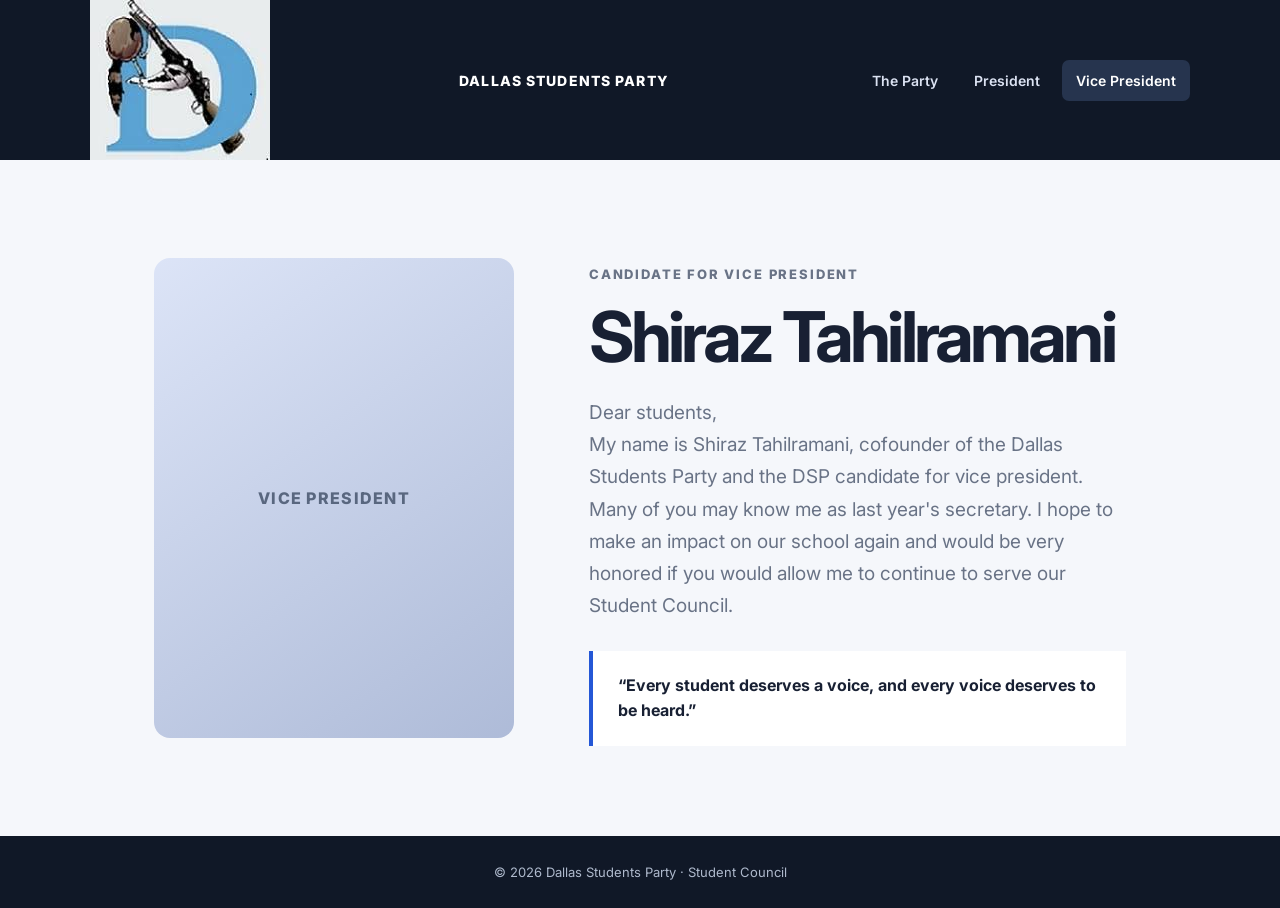
==== vice-president.html @ 4e983c69 "Add files via upload" ====
<!DOCTYPE html>
<html lang="en">
<head>
  <meta charset="UTF-8">
  <meta name="viewport" content="width=device-width, initial-scale=1.0">
  <title>Dallas Students Party | Vice President</title>
  <link rel="stylesheet" href="style.css">
</head>
<body>
  <header>
    <img src="logo.jpg" alt="Dallas Students Party Logo">
    <div class="brand">DALLAS STUDENTS PARTY</div>
    <nav>
      <a href="index.html">The Party</a>
      <a href="president.html">President</a>
      <a class="active" href="vice-president.html">Vice President</a>
    </nav>
  </header>

  <main class="profile">
    <div class="profile-photo placeholder">VICE PRESIDENT</div>
    <section>
      <p class="eyebrow">CANDIDATE FOR VICE PRESIDENT</p>
      <h1>Shiraz Tahilramani</h1>
      <p class="lead">Dear students,<br>
        My name is Shiraz Tahilramani, cofounder of the Dallas Students Party and the DSP candidate for vice president. Many of you may know me as last year's secretary. I hope to make an impact on our school again and would be very honored if you would allow me to continue to serve our Student Council.</p>
      <div class="quote">“Every student deserves a voice, and every voice deserves to be heard.”</div>
    </section>
  </main>

  <footer>© 2026 Dallas Students Party · Student Council</footer>
</body>
</html>
---- style.css ----
@import url('https://fonts.googleapis.com/css2?family=Inter:wght@400;600;700;800&display=swap');

:root {
  --navy: #101827;
  --blue: #2457d6;
  --light: #f5f7fb;
  --text: #182033;
  --muted: #697386;
  --white: #ffffff;
}

* { box-sizing: border-box; }
body {
  margin: 0;
  font-family: Inter, Arial, sans-serif;
  color: var(--text);
  background: var(--light);
}
header {
  min-height: 78px;
  padding: 0 7%;
  background: var(--navy);
  color: white;
  display: flex;
  align-items: center;
  justify-content: space-between;
  gap: 25px;
}
.brand { font-weight: 800; letter-spacing: .08em; font-size: 14px; }
nav { display: flex; gap: 8px; flex-wrap: wrap; }
nav a {
  color: #dbe2f2;
  text-decoration: none;
  padding: 12px 14px;
  border-radius: 7px;
  font-size: 14px;
  font-weight: 600;
}
nav a:hover, nav a.active { background: #26344e; color: white; }

.hero {
  min-height: 610px;
  padding: 90px 9%;
  display: grid;
  grid-template-columns: 1.35fr .65fr;
  align-items: center;
  gap: 70px;
  background: linear-gradient(135deg, #fff 0%, #eef3ff 100%);
}
.eyebrow {
  color: var(--blue);
  font-size: 13px;
  font-weight: 800;
  letter-spacing: .14em;
}
h1 {
  font-size: clamp(46px, 7vw, 82px);
  line-height: .98;
  margin: 18px 0 25px;
  letter-spacing: -.055em;
}
h1 span { color: var(--blue); }
.lead { font-size: 19px; line-height: 1.7; color: var(--muted); max-width: 700px; }
.buttons { display: flex; gap: 12px; margin-top: 32px; flex-wrap: wrap; }
.button { text-decoration: none; padding: 14px 20px; border-radius: 8px; font-weight: 700; }
.primary { background: var(--blue); color: white; }
.secondary { background: white; color: var(--navy); border: 1px solid #d9deea; }

.card {
  background: var(--navy);
  color: white;
  padding: 38px;
  border-radius: 18px;
  box-shadow: 0 25px 60px rgba(16,24,39,.18);
}
.card-mark {
  margin: 0 auto 45px auto;
  width: 144px; height: 144px; border-radius: 50%;
  background: var(--blue);
  display: grid; place-items: center;
  font-weight: 800; margin-bottom: 45px; font-size: 50px;
}
.card h2 { font-size: 30px; margin: 0 0 12px; }
.card p { color: #c7d0e2; line-height: 1.7; }

.section { padding: 80px 9%; background: white; }
.values {
  display: grid; grid-template-columns: repeat(3,1fr); gap: 30px;
  margin-top: 35px;
}
.values article { border-top: 3px solid var(--blue); padding-top: 20px; }
.values span { color: var(--blue); font-weight: 800; }
.values h3 { font-size: 23px; margin: 12px 0; }
.values p, .profile p { color: var(--muted); line-height: 1.7; }

.profile {
  max-width: 1100px;
  min-height: 650px;
  margin: auto;
  padding: 90px 5%;
  display: grid;
  grid-template-columns: 360px 1fr;
  gap: 75px;
  align-items: center;
}
.profile h1 { font-size: clamp(44px, 6vw, 70px); }
.profile-photo {
  width: 100%; aspect-ratio: 3/4;
  border-radius: 16px;
}
.placeholder {
  display: grid; place-items: center;
  background: linear-gradient(145deg, #dce4f7, #aebbd8);
  color: #59677f; font-weight: 800; letter-spacing: .08em;
}
.quote {
  margin-top: 28px; padding: 22px 25px;
  border-left: 4px solid var(--blue);
  background: white; font-weight: 700; line-height: 1.6;
}
footer {
  padding: 28px 7%;
  background: var(--navy);
  color: #aeb9cc;
  text-align: center;
  font-size: 13px;
}

@media (max-width: 800px) {
  header { padding: 18px 5%; align-items: flex-start; flex-direction: column; }
  .hero, .profile { grid-template-columns: 1fr; padding: 60px 7%; gap: 40px; }
  .values { grid-template-columns: 1fr; }
  .profile-photo { max-width: 360px; }
}
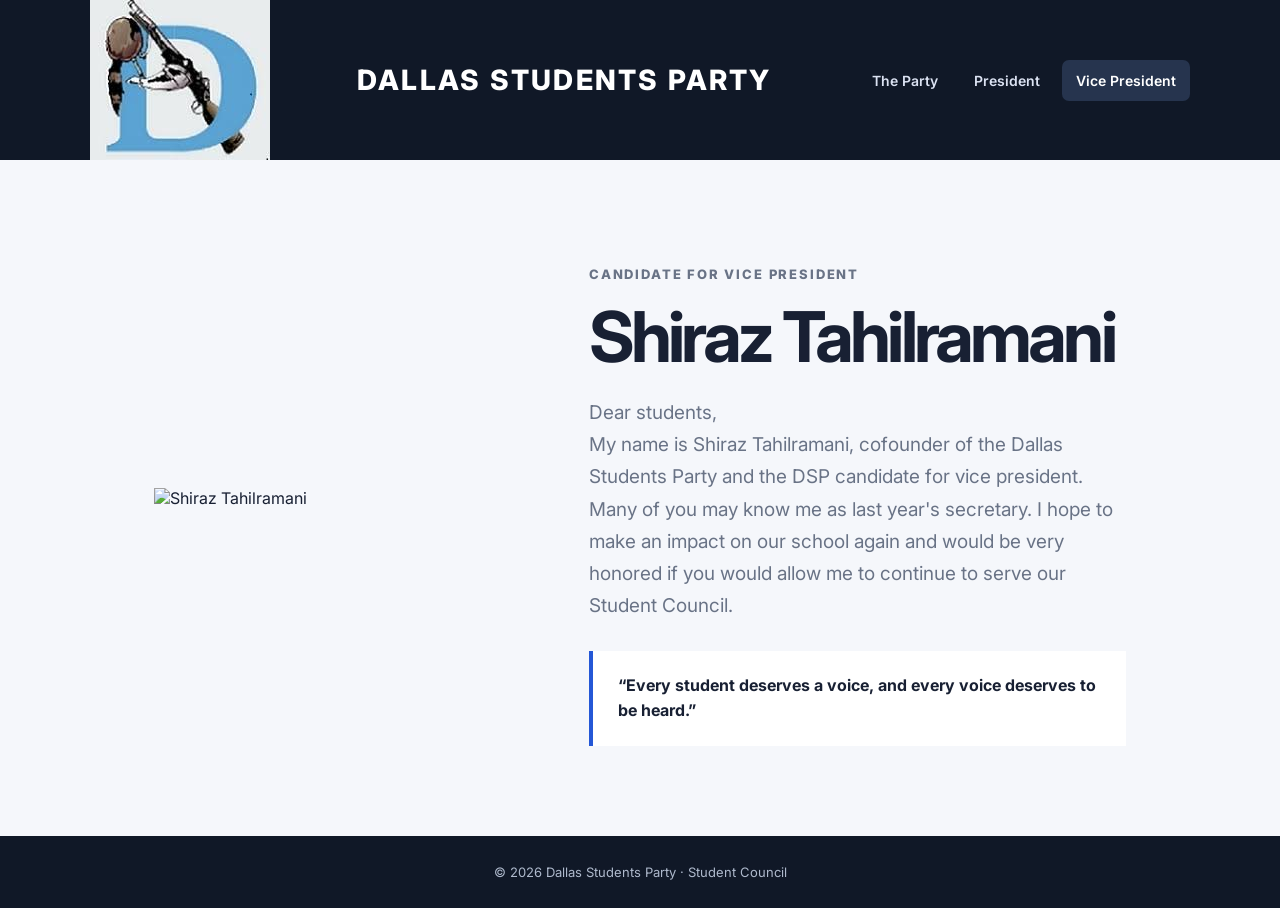
==== commit dd289c0c: "Update vice-president profile photo Replaced placeholder profile photo with actual image." ====
--- a/vice-president.html
+++ b/vice-president.html
@@ -18,7 +18,7 @@
   </header>
 
   <main class="profile">
-    <div class="profile-photo placeholder">VICE PRESIDENT</div>
+    <img src="Website Portrait Shiraz.png" alt="Shiraz Tahilramani">
     <section>
       <p class="eyebrow">CANDIDATE FOR VICE PRESIDENT</p>
       <h1>Shiraz Tahilramani</h1>
--- a/style.css
+++ b/style.css
@@ -26,7 +26,7 @@
   justify-content: space-between;
   gap: 25px;
 }
-.brand { font-weight: 800; letter-spacing: .08em; font-size: 14px; }
+.brand { font-weight: 800; letter-spacing: .08em; font-size: 28px; }
 nav { display: flex; gap: 8px; flex-wrap: wrap; }
 nav a {
   color: #dbe2f2;
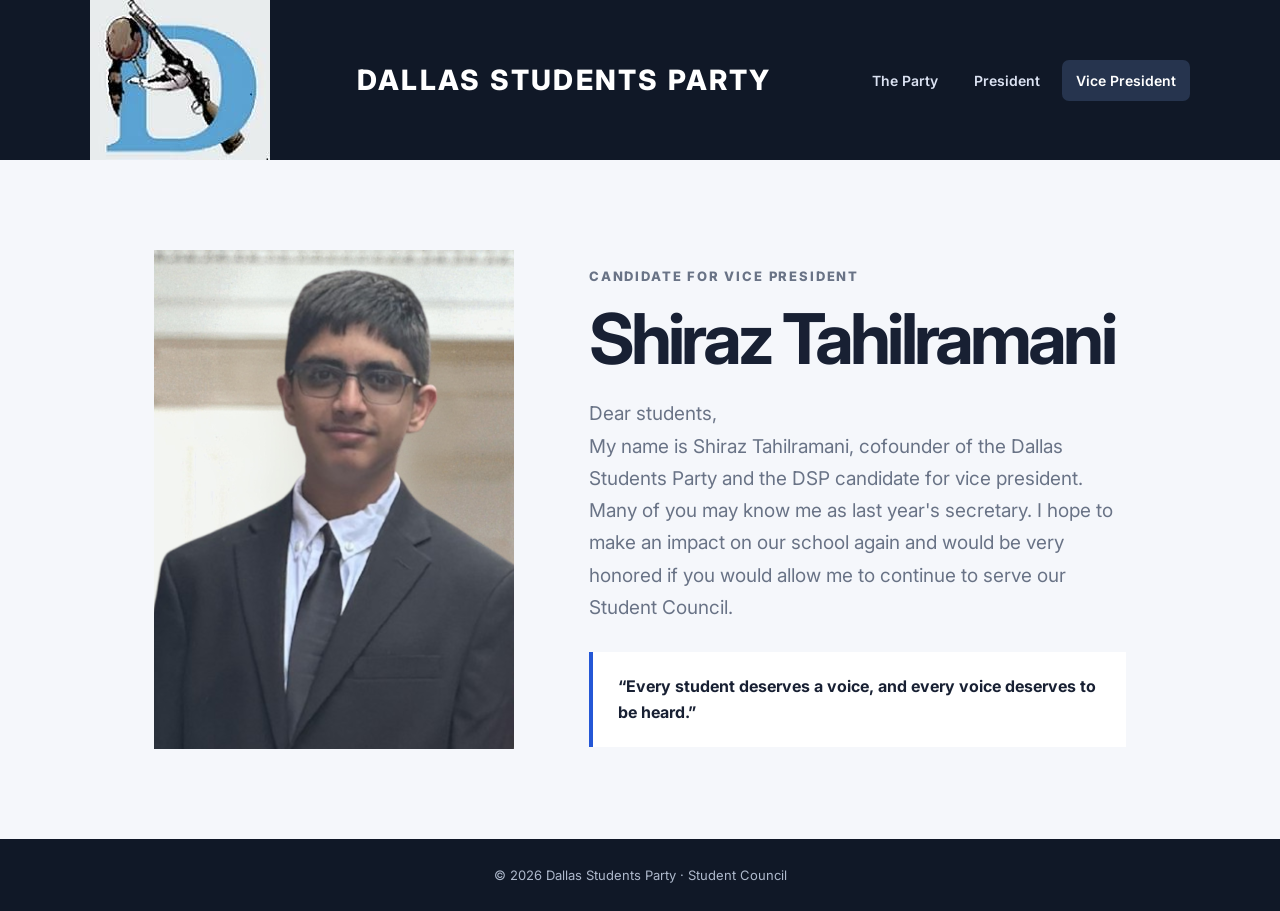
==== commit 19a631e8: "Update profile image for Shiraz Tahilramani" ====
(no text change in the page or its own stylesheets)
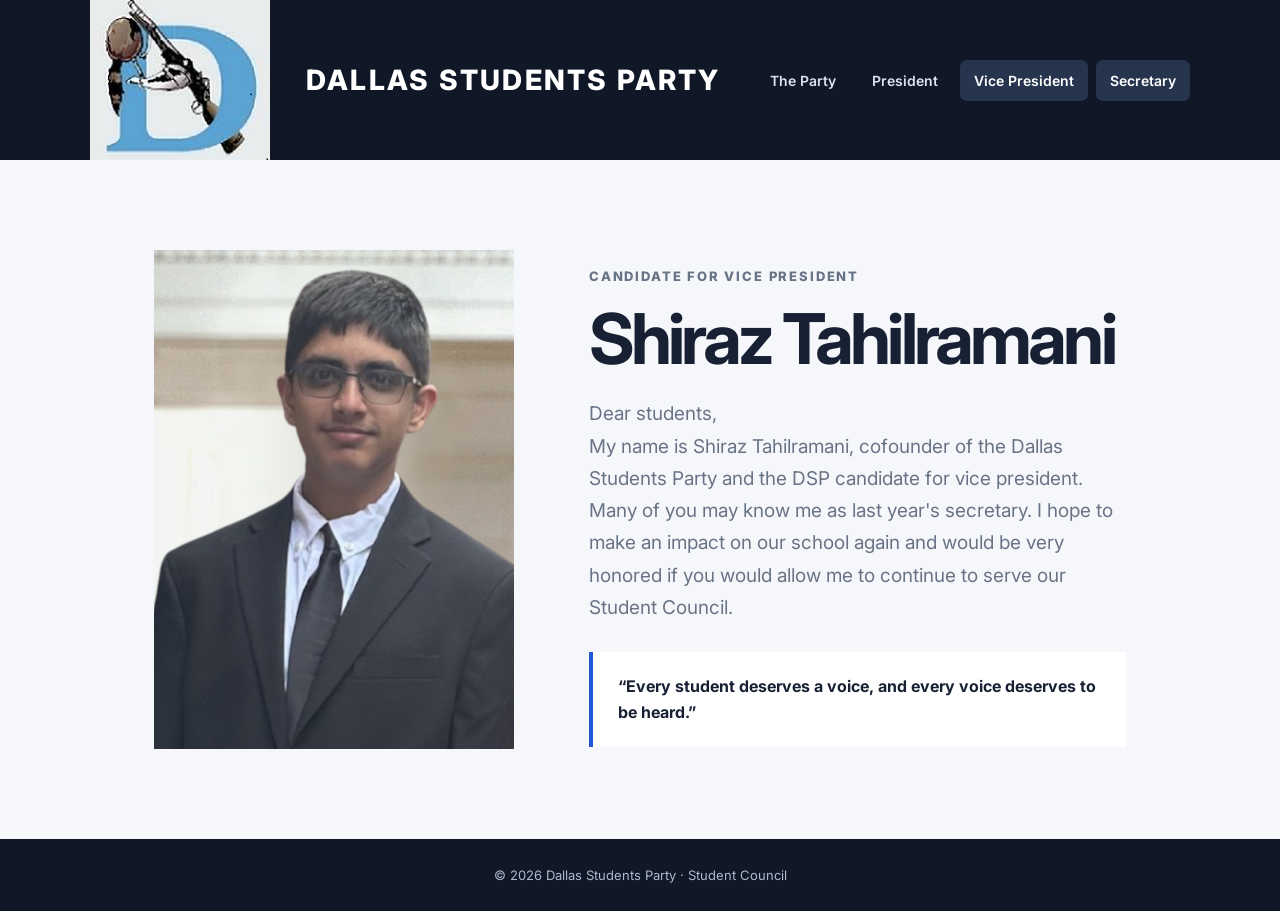
==== commit 0717ac3c: "Add Secretary link to navigation in vice-president.html" ====
--- a/vice-president.html
+++ b/vice-president.html
@@ -14,6 +14,7 @@
       <a href="index.html">The Party</a>
       <a href="president.html">President</a>
       <a class="active" href="vice-president.html">Vice President</a>
+      <a class="active" href="secretary.html">Secretary</a>
     </nav>
   </header>
 
